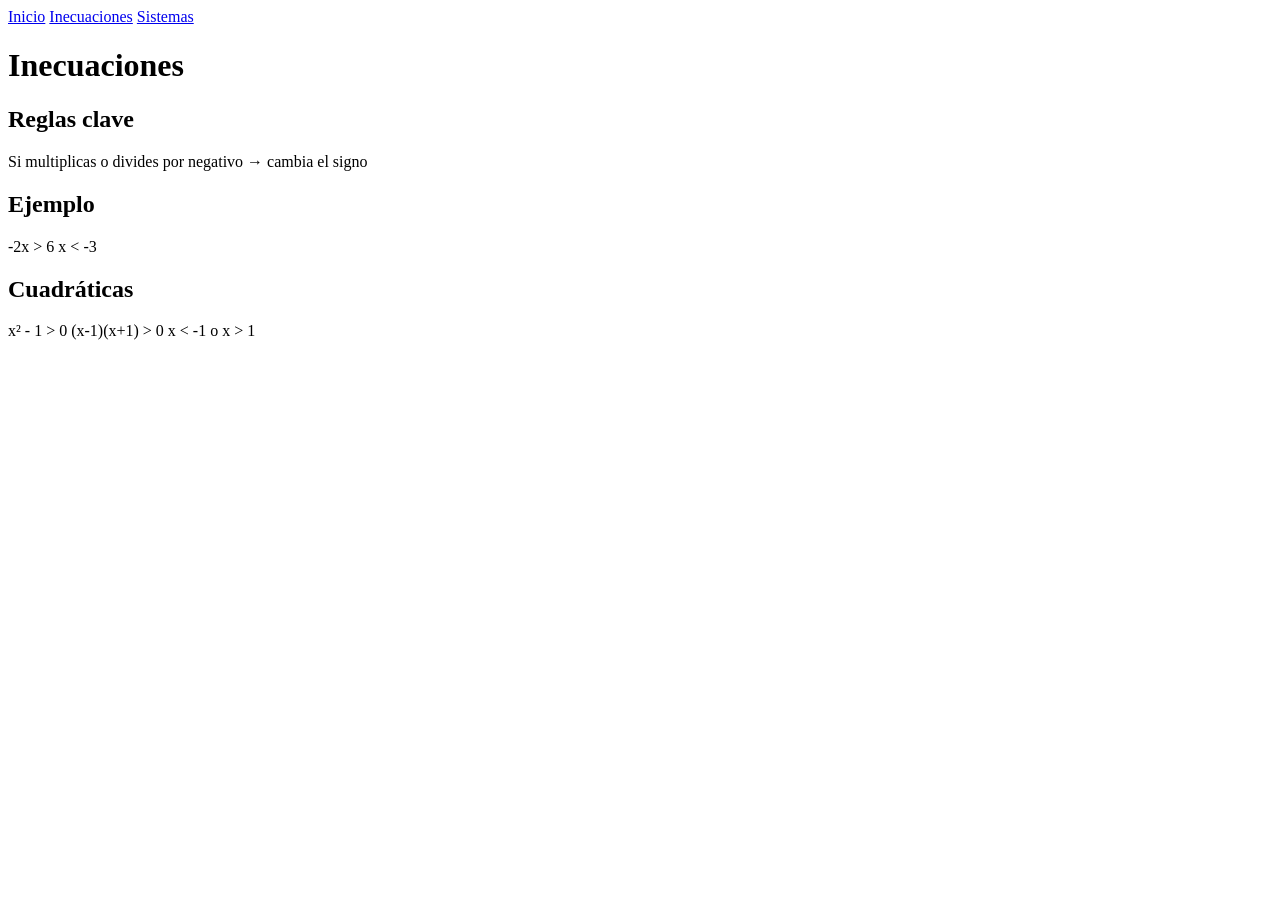
==== inecuaciones.html @ 1a92e1be "Create inecuaciones.html" ====
<!DOCTYPE html>
<html lang="es">
<head>
<meta charset="UTF-8">
<title>Inecuaciones</title>
<link rel="stylesheet" href="estilos.css">
</head>

<body>

<nav>
<a href="index.html">Inicio</a>
<a href="inecuaciones.html">Inecuaciones</a>
<a href="sistemas.html">Sistemas</a>
</nav>

<h1>Inecuaciones</h1>

<section class="card">
<h2>Reglas clave</h2>
<p>Si multiplicas o divides por negativo → cambia el signo</p>
</section>

<section class="card">
<h2>Ejemplo</h2>
<div class="code">
-2x > 6  
x < -3
</div>
</section>

<section class="card">
<h2>Cuadráticas</h2>
<div class="code">
x² - 1 > 0  
(x-1)(x+1) > 0  
x < -1 o x > 1
</div>
</section>

<script src="script.js"></script>
</body>
</html>
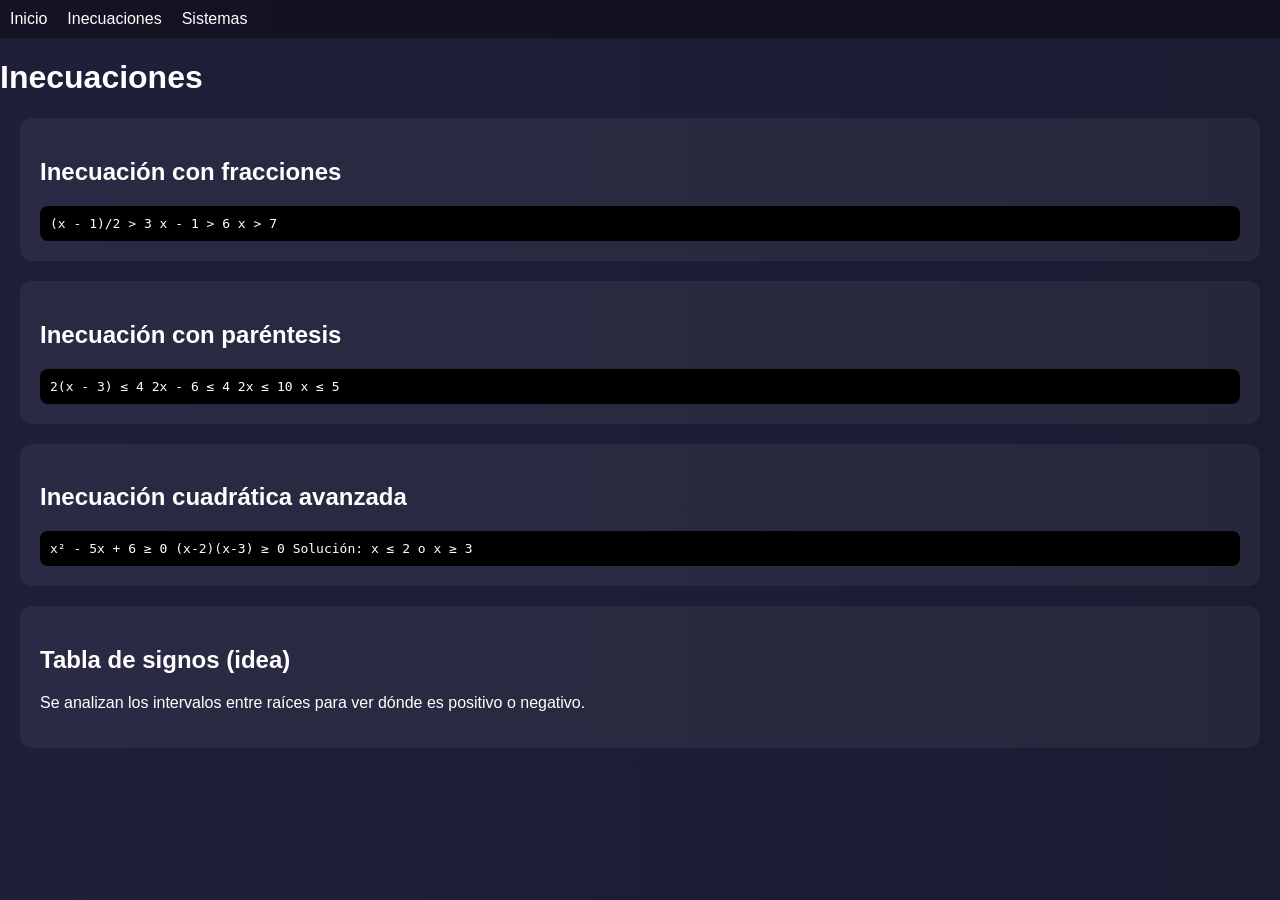
==== commit 8e273044: "Update inecuaciones.html" ====
--- a/inecuaciones.html
+++ b/inecuaciones.html
@@ -3,7 +3,7 @@
 <head>
 <meta charset="UTF-8">
 <title>Inecuaciones</title>
-<link rel="stylesheet" href="estilos.css">
+<link rel="stylesheet" href="style.css">
 </head>
 
 <body>
@@ -17,25 +17,44 @@
 <h1>Inecuaciones</h1>
 
 <section class="card">
-<h2>Reglas clave</h2>
-<p>Si multiplicas o divides por negativo → cambia el signo</p>
-</section>
+<h2>Inecuación con fracciones</h2>
 
-<section class="card">
-<h2>Ejemplo</h2>
 <div class="code">
--2x > 6  
-x < -3
+(x - 1)/2 > 3  
+
+x - 1 > 6  
+x > 7
 </div>
 </section>
 
 <section class="card">
-<h2>Cuadráticas</h2>
+<h2>Inecuación con paréntesis</h2>
+
 <div class="code">
-x² - 1 > 0  
-(x-1)(x+1) > 0  
-x < -1 o x > 1
+2(x - 3) ≤ 4  
+
+2x - 6 ≤ 4  
+2x ≤ 10  
+x ≤ 5
 </div>
+</section>
+
+<section class="card">
+<h2>Inecuación cuadrática avanzada</h2>
+
+<div class="code">
+x² - 5x + 6 ≥ 0  
+
+(x-2)(x-3) ≥ 0  
+
+Solución:
+x ≤ 2  o  x ≥ 3
+</div>
+</section>
+
+<section class="card">
+<h2>Tabla de signos (idea)</h2>
+<p>Se analizan los intervalos entre raíces para ver dónde es positivo o negativo.</p>
 </section>
 
 <script src="script.js"></script>
--- a/style.css
+++ b/style.css
@@ -0,0 +1,56 @@
+/* base */
+body {
+    margin: 0;
+    font-family: Arial;
+    color: white;
+    background: linear-gradient(270deg, #0f0f1a, #1f1f3a);
+    background-size: 400% 400%;
+    animation: bg 10s infinite;
+}
+
+/* animacion fondo */
+@keyframes bg {
+    0% { background-position: 0% }
+    50% { background-position: 100% }
+    100% { background-position: 0% }
+}
+
+/* nav */
+nav {
+    background: rgba(0,0,0,0.4);
+    padding: 10px;
+    display: flex;
+    gap: 20px;
+}
+
+nav a {
+    color: white;
+    text-decoration: none;
+}
+
+/* header */
+header {
+    padding: 40px;
+    text-align: center;
+}
+
+/* cards */
+.card {
+    margin: 20px;
+    padding: 20px;
+    background: rgba(255,255,255,0.05);
+    border-radius: 12px;
+    transition: 0.3s;
+}
+
+.card:hover {
+    transform: scale(1.02);
+}
+
+/* code */
+.code {
+    background: black;
+    padding: 10px;
+    border-radius: 8px;
+    font-family: monospace;
+}
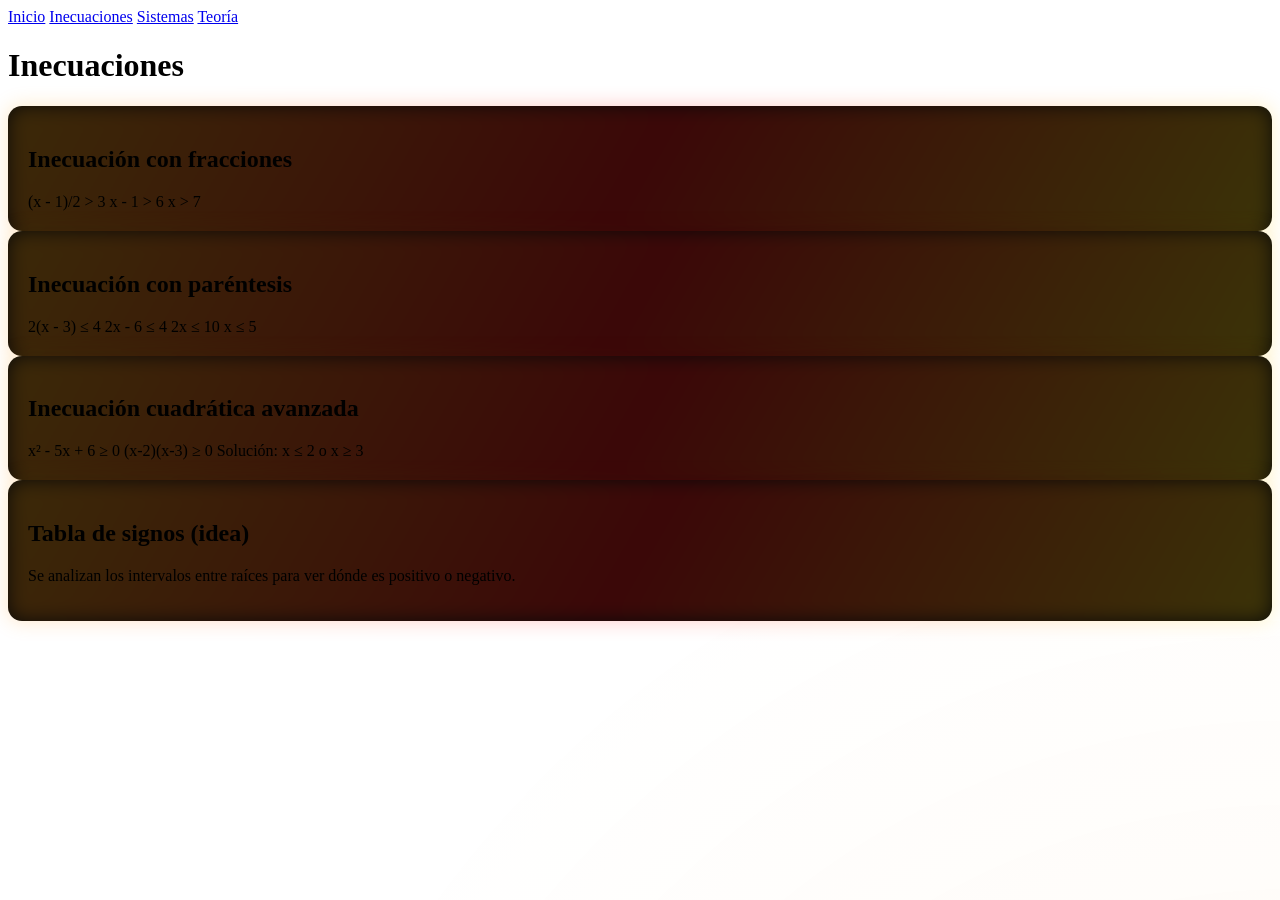
==== commit db58bb8a: "Update inecuaciones.html" ====
--- a/inecuaciones.html
+++ b/inecuaciones.html
@@ -12,6 +12,7 @@
 <a href="index.html">Inicio</a>
 <a href="inecuaciones.html">Inecuaciones</a>
 <a href="sistemas.html">Sistemas</a>
+  <a href="teoria.html">Teoría</a>
 </nav>
 
 <h1>Inecuaciones</h1>
--- a/style.css
+++ b/style.css
@@ -1,56 +1,82 @@
-/* base */
-body {
-    margin: 0;
-    font-family: Arial;
-    color: white;
-    background: linear-gradient(270deg, #0f0f1a, #1f1f3a);
-    background-size: 400% 400%;
-    animation: bg 10s infinite;
-}
-
-/* animacion fondo */
-@keyframes bg {
-    0% { background-position: 0% }
-    50% { background-position: 100% }
-    100% { background-position: 0% }
-}
-
-/* nav */
-nav {
-    background: rgba(0,0,0,0.4);
-    padding: 10px;
+/* HERO (rompe el look de cajas) */
+header {
+    height: 80vh;
     display: flex;
-    gap: 20px;
-}
-
-nav a {
-    color: white;
-    text-decoration: none;
-}
-
-/* header */
-header {
-    padding: 40px;
+    flex-direction: column;
+    justify-content: center;
+    align-items: center;
+    background:
+        radial-gradient(circle at 30% 30%, rgba(255,140,0,0.15), transparent),
+        black;
     text-align: center;
 }
 
-/* cards */
-.card {
-    margin: 20px;
-    padding: 20px;
-    background: rgba(255,255,255,0.05);
-    border-radius: 12px;
-    transition: 0.3s;
+header h1 {
+    font-size: 3em;
+    background: linear-gradient(45deg, orange, gold);
+    -webkit-background-clip: text;
+    color: transparent;
 }
 
-.card:hover {
-    transform: scale(1.02);
+/* GRID LAYOUT */
+.grid {
+    display: grid;
+    grid-template-columns: repeat(auto-fit, minmax(250px, 1fr));
+    gap: 15px;
 }
 
-/* code */
-.code {
-    background: black;
-    padding: 10px;
-    border-radius: 8px;
-    font-family: monospace;
+/* CARDS MEJORADAS */
+.card {
+    padding: 20px;
+    background: #0a0a0a;
+    border-radius: 14px;
+    position: relative;
+    transition: 0.4s;
+    transform-style: preserve-3d;
 }
+
+/* glow animado */
+.card::before {
+    content: "";
+    position: absolute;
+    inset: -1px;
+    border-radius: 14px;
+    background: linear-gradient(120deg, orange, red, gold);
+    opacity: 0.2;
+    filter: blur(10px);
+    z-index: -1;
+    transition: 0.4s;
+}
+
+.card:hover::before {
+    opacity: 0.6;
+}
+
+/* REVEAL ANIMATION */
+.reveal {
+    opacity: 0;
+    transform: translateY(40px);
+    transition: 1s;
+}
+
+.reveal.active {
+    opacity: 1;
+    transform: translateY(0);
+}
+
+/* FLOATING ELEMENTS (background life) */
+body::after {
+    content: "";
+    position: fixed;
+    width: 200%;
+    height: 200%;
+    background: radial-gradient(circle, rgba(255,140,0,0.05), transparent 70%);
+    animation: moveBg 20s linear infinite;
+    z-index: -2;
+}
+
+@keyframes moveBg {
+    0% { transform: translate(0,0); }
+    50% { transform: translate(-10%, -10%); }
+    100% { transform: translate(0,0); }
+}
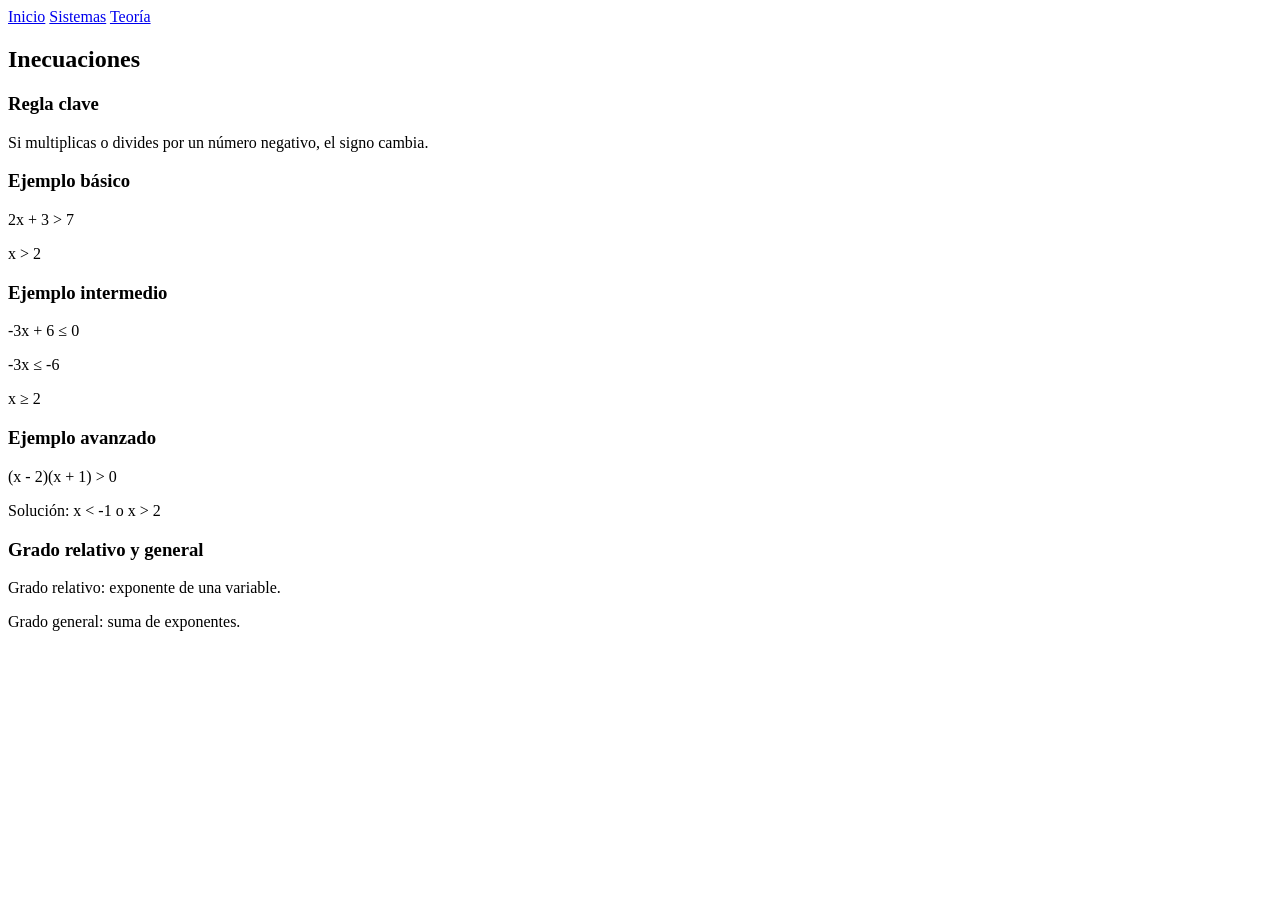
==== commit 862b4201: "Update inecuaciones.html" ====
--- a/inecuaciones.html
+++ b/inecuaciones.html
@@ -3,59 +3,39 @@
 <head>
 <meta charset="UTF-8">
 <title>Inecuaciones</title>
-<link rel="stylesheet" href="style.css">
+<link rel="stylesheet" href="styles.css">
 </head>
-
 <body>
 
-<nav>
+<nav class="nav">
 <a href="index.html">Inicio</a>
-<a href="inecuaciones.html">Inecuaciones</a>
 <a href="sistemas.html">Sistemas</a>
-  <a href="teoria.html">Teoría</a>
+<a href="teoria.html">Teoría</a>
 </nav>
 
-<h1>Inecuaciones</h1>
+<section class="content fade-in">
+<h2>Inecuaciones</h2>
 
-<section class="card">
-<h2>Inecuación con fracciones</h2>
+<h3>Regla clave</h3>
+<p>Si multiplicas o divides por un número negativo, el signo cambia.</p>
 
-<div class="code">
-(x - 1)/2 > 3  
+<h3>Ejemplo básico</h3>
+<p>2x + 3 > 7</p>
+<p>x > 2</p>
 
-x - 1 > 6  
-x > 7
-</div>
-</section>
+<h3>Ejemplo intermedio</h3>
+<p>-3x + 6 ≤ 0</p>
+<p>-3x ≤ -6</p>
+<p>x ≥ 2</p>
 
-<section class="card">
-<h2>Inecuación con paréntesis</h2>
+<h3>Ejemplo avanzado</h3>
+<p>(x - 2)(x + 1) > 0</p>
+<p>Solución: x < -1 o x > 2</p>
 
-<div class="code">
-2(x - 3) ≤ 4  
+<h3>Grado relativo y general</h3>
+<p>Grado relativo: exponente de una variable.</p>
+<p>Grado general: suma de exponentes.</p>
 
-2x - 6 ≤ 4  
-2x ≤ 10  
-x ≤ 5
-</div>
-</section>
-
-<section class="card">
-<h2>Inecuación cuadrática avanzada</h2>
-
-<div class="code">
-x² - 5x + 6 ≥ 0  
-
-(x-2)(x-3) ≥ 0  
-
-Solución:
-x ≤ 2  o  x ≥ 3
-</div>
-</section>
-
-<section class="card">
-<h2>Tabla de signos (idea)</h2>
-<p>Se analizan los intervalos entre raíces para ver dónde es positivo o negativo.</p>
 </section>
 
 <script src="script.js"></script>
